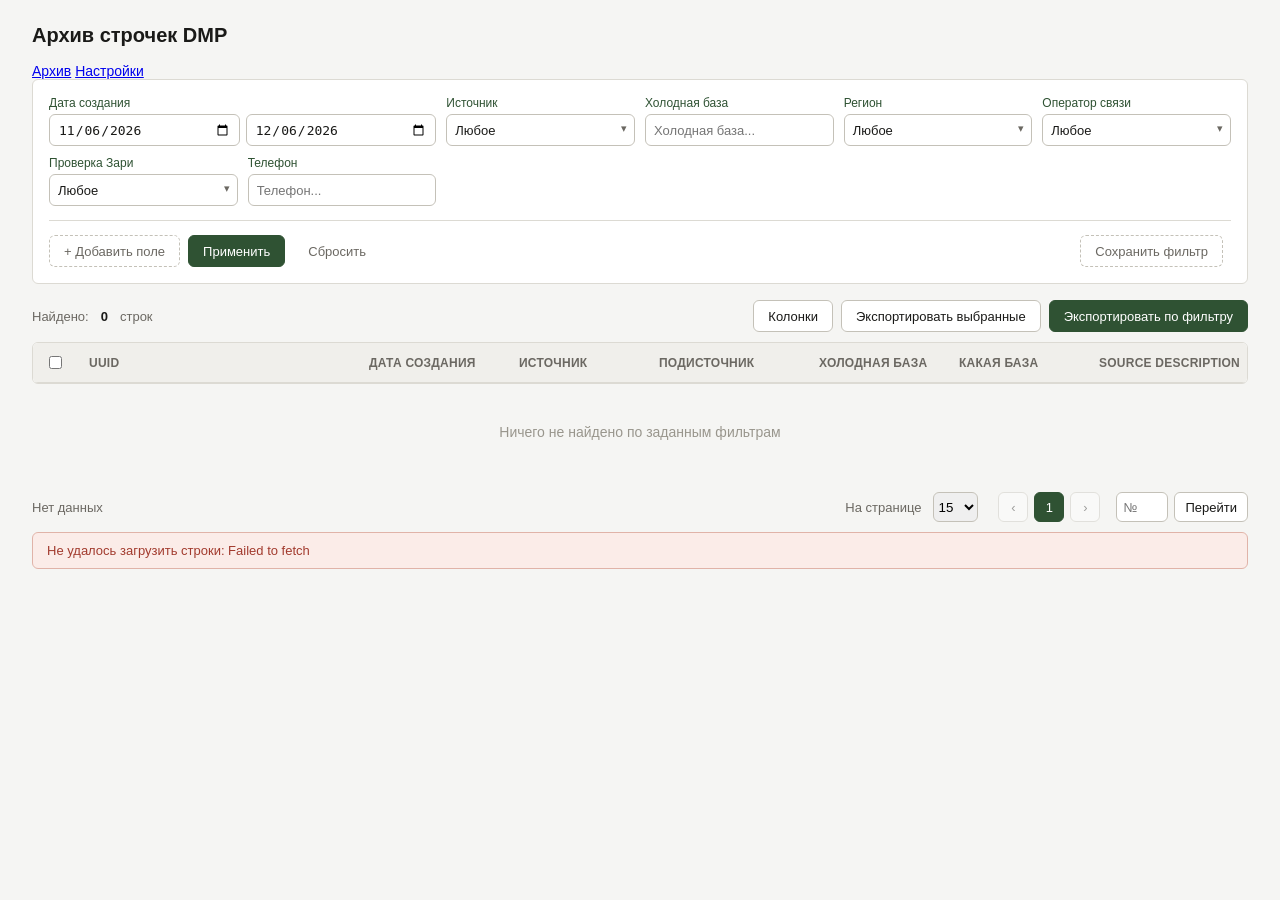
==== frontend/list/index.html @ 916006fa "save" ====
<!DOCTYPE html>
<html lang="ru">
<head>
<meta charset="UTF-8">
<title>Архив строчек DMP</title>
<link rel="stylesheet" href="assets/css/style.css?v=4">
</head>
<body>
<div class="wrap">

  <div class="page-head">
    <h1>Архив строчек DMP</h1>
    <nav class="app-nav" aria-label="Разделы">
      <a class="app-nav-item active" href="/list/">Архив</a>
      <a class="app-nav-item" href="/settings/">Настройки</a>
    </nav>
  </div>

  <div class="panel">
    <div class="filters-grid" id="filters-grid"></div>
    <div class="filters-bottom">
      <div style="display:flex; gap:8px; align-items:center;">
        <div class="add-field-wrap">
          <button class="btn btn-dashed" onclick="toggleFieldPicker(event)">+ Добавить поле</button>
          <div class="field-picker" id="field-picker">
            <div class="field-picker-search"><input type="text" placeholder="Поиск поля..." oninput="renderFieldPicker(this.value)"></div>
            <div id="field-picker-list"></div>
          </div>
        </div>
        <button class="btn btn-primary" onclick="applyFilters()">Применить</button>
        <button class="btn btn-ghost" onclick="resetFilters()">Сбросить</button>
      </div>
      <div style="display:flex; align-items:center; gap:8px;">
        <button class="btn btn-ghost" style="border:1px dashed var(--border-strong); color:var(--text-2);" onclick="saveCurrentFilter()">Сохранить фильтр</button>
        <div id="saved-filters-chips" style="display:flex; gap:6px; flex-wrap:wrap;"></div>
      </div>
    </div>
  </div>

  <div class="toolbar">
    <div class="toolbar-left">
      Найдено: <b id="total-count">—</b> строк
      <span id="selected-info" style="display:none">· выбрано <b id="selected-count">0</b></span>
    </div>
    <div style="display:flex; gap:8px;">
      <div class="col-picker-wrap">
        <button class="btn" onclick="toggleColPicker(event)">Колонки</button>
        <div class="col-picker" id="col-picker">
          <div class="col-picker-head">Отображение колонок</div>
          <div class="col-picker-list" id="col-picker-list"></div>
          <div class="col-picker-foot">
            <button class="btn btn-ghost" style="height:26px; padding:0 8px; font-size:12px;" onclick="resetColumns()">Сбросить</button>
            <button class="btn btn-primary" style="height:26px; padding:0 10px; font-size:12px;" onclick="document.getElementById('col-picker').classList.remove('show')">Готово</button>
          </div>
        </div>
      </div>
      <button class="btn" onclick="exportData('selected')">Экспортировать выбранные</button>
      <button class="btn btn-primary" onclick="exportData('all')">Экспортировать по фильтру</button>
    </div>
  </div>

  <div class="table-scroll">
  <table>
    <colgroup id="table-cols"></colgroup>
    <thead>
      <tr id="table-head-row">
        <th class="chk"><input type="checkbox" id="chk-all" onchange="toggleAll(this)"></th>
      </tr>
    </thead>
    <tbody id="table-body"></tbody>
  </table>
  </div>

  <div id="empty-state" class="empty" style="display:none">Ничего не найдено по заданным фильтрам</div>

  <div class="pager">
    <div class="pager-left" id="pager-info">—</div>
    <div class="pager-right">
      <label style="font-size:13px; color:var(--text-2); margin-right:6px;">На странице</label>
      <select id="page-size-sel" onchange="changePageSize(this.value)" style="height:30px; border:1px solid var(--border-strong); border-radius:var(--radius); margin-right:14px;">
        <option value="15">15</option><option value="30">30</option><option value="50">50</option><option value="100">100</option>
      </select>
      <div id="pager-buttons" style="display:inline-flex; gap:6px;"></div>
      <input id="goto-page" type="number" min="1" style="width:52px; height:30px; margin-left:10px; border:1px solid var(--border-strong); border-radius:var(--radius); padding:0 6px; font-size:13px;" placeholder="№">
      <button class="btn" style="height:30px; padding:0 10px;" onclick="gotoPage()">Перейти</button>
    </div>
  </div>

  <div class="export-toast" id="export-toast"></div>

  <div class="overlay" id="card-overlay" onclick="if(event.target===this) closeCard()">
    <div class="card">
      <div class="card-head">
        <div><p class="card-title" id="card-phone">—</p><p class="card-sub" id="card-sub">—</p></div>
        <button class="card-close" onclick="closeCard()">&times;</button>
      </div>
      <div class="card-body">
        <div class="card-section">
          <div style="display:flex; align-items:center; justify-content:space-between;">
            <h3>Основные данные</h3>
            <div class="col-picker-wrap">
              <button class="btn btn-sm" onclick="toggleCardFieldPicker(event)" title="Настроить поля">⚙️ Поля</button>
              <div class="col-picker" id="card-field-picker" style="right:0;">
                <div class="col-picker-head">Отображение полей карточки</div>
                <div class="col-picker-list" id="card-field-picker-list"></div>
                <div class="col-picker-foot">
                  <button class="btn" style="height:26px; padding:0 8px; font-size:12px;" onclick="resetCardFields()">Сбросить</button>
                  <button class="btn btn-primary" style="height:26px; padding:0 10px; font-size:12px;" onclick="document.getElementById('card-field-picker').classList.remove('show'); openCard(currentCardId)">Готово</button>
                </div>
              </div>
            </div>
          </div>
          <div class="kv-grid" id="card-main"></div>
        </div>
        <div class="card-section"><h3>Анкета (call_form)</h3><div class="kv-grid" id="card-anketa"></div></div>
        <div class="card-section"><h3>Таймлайн</h3><div class="timeline" id="card-timeline"></div></div>
        <div class="card-section" id="card-recording-section" style="display:none;"><h3>Запись звонка</h3><span class="raw-link" id="card-recording-link"></span></div>
        <div class="card-section" id="card-history-section" style="display:none;"><h3>Другие строки с этим номером</h3><div id="card-history"></div></div>
        <div class="card-section">
          <details>
            <summary style="cursor:pointer; font-size:12px; text-transform:uppercase; letter-spacing:.03em; color:var(--text-2); font-weight:600; margin:0 0 10px;">Прочие поля (legacy_fields)</summary>
            <div class="kv-grid" id="card-legacy" style="margin-top:10px;"></div>
          </details>
        </div>
        <div class="card-section"><h3>Сырьё</h3><span class="raw-link" onclick="alert('В реальном сервисе — GET по syrye_key из S3')">Открыть исходный JSON из S3 →</span></div>
      </div>
    </div>
  </div>

</div>

<script src="assets/js/script.js?v=12"></script>
</body>
</html>
---- frontend/list/assets/css/style.css ----
:root {
    --bg: #f5f5f3; --surface: #ffffff; --border: #dcdad3; --border-strong: #c4c1b8;
    --text: #1a1a18; --text-2: #6b6862; --text-muted: #99968d;
    --accent: #2f5233; --accent-bg: #eaf1e8; --danger: #a23b2e; --radius: 6px;
    font-family: -apple-system, "Segoe UI", Roboto, sans-serif;
  }
  * { box-sizing: border-box; }
  body { margin: 0; background: var(--bg); color: var(--text); font-size: 14px; }
  .wrap { max-width: none; margin: 0; padding: 24px 32px; }
  h1 { font-size: 20px; font-weight: 600; margin: 0 0 16px; }
  .panel { background: var(--surface); border: 1px solid var(--border); border-radius: var(--radius); padding: 16px; margin-bottom: 16px; }
  .filters-grid { display: grid; grid-template-columns: repeat(auto-fill, minmax(180px, 1fr)); gap: 10px; align-items: end; }
  .field { display: flex; flex-direction: column; gap: 4px; position: relative; min-width: 0; }
  .field.span-2 { grid-column: span 2; }
  .field-dates { display: flex; gap: 6px; min-width: 0; }
  .field-dates input[type="date"] { flex: 1 1 0; min-width: 0; width: auto; }
  @media (max-width: 520px) {
    .field.span-2 { grid-column: auto; }
    .field-dates { flex-direction: column; }
  }
  .field label { font-size: 12px; color: var(--text-2); font-weight: 500; display: flex; justify-content: space-between; align-items: center; }
  .field .remove-x { cursor: pointer; color: var(--text-muted); font-size: 14px; padding: 0 2px; }
  .field .remove-x:hover { color: var(--danger); }
  .field input, .field select { height: 32px; border: 1px solid var(--border-strong); border-radius: var(--radius); padding: 0 8px; font-size: 13px; background: var(--surface); color: var(--text); width: 100%; }
  .field input:focus, .field select:focus { outline: 2px solid var(--accent); outline-offset: -1px; }
  .ms { position: relative; }
  .ms-trigger { width: 100%; height: 32px; border: 1px solid var(--border-strong); border-radius: var(--radius); padding: 0 28px 0 8px; font-size: 13px; background: var(--surface); color: var(--text); text-align: left; cursor: pointer; overflow: hidden; text-overflow: ellipsis; white-space: nowrap; }
  .ms-trigger:hover { background: #fafaf8; }
  .ms.open .ms-trigger { outline: 2px solid var(--accent); outline-offset: -1px; }
  .ms-caret { position: absolute; right: 8px; top: 8px; color: var(--text-2); pointer-events: none; font-size: 11px; }
  .ms-drop { display: none; position: absolute; top: 34px; left: 0; right: 0; z-index: 30; background: var(--surface); border: 1px solid var(--border-strong); border-radius: var(--radius); box-shadow: 0 6px 18px rgba(0,0,0,.12); max-height: 280px; overflow: hidden; }
  .ms.open .ms-drop { display: flex; flex-direction: column; }
  .ms-search { width: 100%; height: 30px; border: 0; border-bottom: 1px solid var(--border); padding: 0 8px; font-size: 13px; border-radius: 0; }
  .ms-search:focus { outline: none; }
  .ms-opts { overflow-y: auto; max-height: 200px; padding: 4px 0; }
  .ms-opt { display: flex; align-items: center; gap: 8px; padding: 6px 10px; font-size: 13px; cursor: pointer; }
  .ms-opt:hover { background: var(--accent-bg); }
  .ms-opt.hidden { display: none; }
  .ms-opt input { width: auto; height: auto; margin: 0; }
  .ms-empty { padding: 10px; font-size: 12px; color: var(--text-muted); }
  .ms-foot { padding: 6px 8px; border-top: 1px solid var(--border); }
  .ms-foot button { height: 24px; padding: 0 8px; font-size: 12px; }
  .field.pinned label { color: var(--accent); }
  .filters-bottom { display: flex; justify-content: space-between; align-items: center; margin-top: 14px; padding-top: 14px; border-top: 1px solid var(--border); flex-wrap: wrap; gap: 10px; }
  .add-field-wrap { position: relative; }
  .btn { height: 32px; padding: 0 14px; border-radius: var(--radius); border: 1px solid var(--border-strong); background: var(--surface); font-size: 13px; font-weight: 500; cursor: pointer; color: var(--text); }
  .btn:hover { background: #f0efeb; }
  .btn-primary { background: var(--accent); border-color: var(--accent); color: #fff; }
  .btn-primary:hover { background: #274529; }
  .btn-ghost { border-color: transparent; color: var(--text-2); }
  .btn-dashed { border: 1px dashed var(--border-strong); color: var(--text-2); background: none; }
  .btn-sm { height: 26px; padding: 0 10px; font-size: 12px; }
  .field-picker { display: none; position: absolute; top: 36px; left: 0; z-index: 20; background: var(--surface); border: 1px solid var(--border-strong); border-radius: var(--radius); box-shadow: 0 6px 18px rgba(0,0,0,.12); width: 280px; max-height: 320px; overflow-y: auto; }
  .field-picker.show { display: block; }
  .field-picker-search { padding: 8px; border-bottom: 1px solid var(--border); }
  .field-picker-search input { width: 100%; height: 30px; border: 1px solid var(--border-strong); border-radius: var(--radius); padding: 0 8px; font-size: 13px; }
  .field-picker-group { padding: 6px 10px 2px; font-size: 11px; text-transform: uppercase; color: var(--text-muted); font-weight: 600; letter-spacing: .03em; }
  .field-picker-item { padding: 7px 12px; font-size: 13px; cursor: pointer; }
  .field-picker-item:hover { background: var(--accent-bg); }
  .field-picker-item.disabled { color: var(--text-muted); cursor: default; background: none; }
  .toolbar { display: flex; justify-content: space-between; align-items: center; margin-bottom: 10px; }
  .toolbar-left { display: flex; align-items: center; gap: 12px; font-size: 13px; color: var(--text-2); }
  .toolbar-left b { color: var(--text); }
  .table-scroll { width: 100%; overflow-x: auto; border: 1px solid var(--border); border-radius: var(--radius); background: var(--surface); }
  table { border-collapse: collapse; background: var(--surface); table-layout: fixed; width: max-content; min-width: 100%; }
  thead th { text-align: left; font-size: 12px; font-weight: 600; color: var(--text-2); text-transform: uppercase; letter-spacing: .02em; padding: 10px 12px; background: #f0efeb; border-bottom: 1px solid var(--border); white-space: nowrap; position: relative; overflow: hidden; }
  thead th.th-drag { cursor: grab; user-select: none; }
  thead th.th-drag:active { cursor: grabbing; }
  .th-label { display: block; overflow: hidden; text-overflow: ellipsis; }
  .th-resize { position: absolute; top: 0; right: 0; width: 8px; height: 100%; cursor: col-resize; z-index: 2; }
  .th-resize:hover, body.col-resizing .th-resize { background: rgba(47, 82, 51, 0.22); }
  body.col-resizing, body.col-resizing * { cursor: col-resize !important; user-select: none !important; }
  body.col-moving, body.col-moving * { cursor: grabbing !important; user-select: none !important; }
  #table-head-row th.col-origin, #table-body td.col-origin { opacity: 0.2; }
  .col-ghost {
    position: fixed; z-index: 80; pointer-events: none; overflow: hidden;
    background: var(--surface); box-shadow: 0 10px 28px rgba(0,0,0,.22);
    border: 1px solid var(--border-strong); border-radius: 2px;
  }
  .col-ghost table { table-layout: fixed; width: 100%; border-collapse: collapse; background: var(--surface); }
  .col-ghost thead th { overflow: hidden; }
  .col-ghost .th-resize { display: none; }
  tbody td { padding: 9px 12px; border-bottom: 1px solid var(--border); font-size: 13px; white-space: nowrap; overflow: hidden; text-overflow: ellipsis; }
  tbody tr:last-child td { border-bottom: none; }
  tbody tr:hover { background: #fafaf8; }
  tbody tr.clickable { cursor: pointer; }
  .chk { width: 32px; }
  .uuid-link { color: #2f6fa8; text-decoration: none; font-family: "SF Mono", Consolas, monospace; font-size: 12px; }
  .uuid-link:hover { text-decoration: underline; color: #1a4d7a; }
  .badge { display: inline-block; padding: 2px 8px; border-radius: 20px; font-size: 12px; font-weight: 500; }
  .badge-clean { background: #e6f1e6; color: #2f5233; }
  .badge-dup { background: #fbeee6; color: #a23b2e; }
  .badge-err { background: #f0efeb; color: var(--text-2); }
  .stage { display: inline-flex; align-items: center; gap: 6px; font-size: 13px; }
  .dot { width: 6px; height: 6px; border-radius: 50%; background: #99968d; }
  .dot-1 { background: #8a8680; }
  .dot-2 { background: #b58a2b; }
  .dot-3 { background: #2f6fa8; }
  .dot-4 { background: #2f5233; }
  .dot-5 { background: #6b3fa0; }
  .dot-6 { background: #a23b2e; }
  .dot-7 { background: #6b6862; }
  .empty { text-align: center; padding: 40px; color: var(--text-muted); }
  .pager { display: flex; align-items: center; justify-content: space-between; margin-top: 12px; }
  .pager-left { font-size: 13px; color: var(--text-2); }
  .pager-right { display: flex; align-items: center; gap: 6px; }
  .page-btn { min-width: 30px; height: 30px; border: 1px solid var(--border-strong); border-radius: var(--radius); background: var(--surface); font-size: 13px; cursor: pointer; color: var(--text); }
  .page-btn:hover:not(:disabled) { background: #f0efeb; }
  .page-btn:disabled { opacity: .4; cursor: default; }
  .page-btn.active { background: var(--accent); color: #fff; border-color: var(--accent); }
  .export-toast { margin-top: 10px; padding: 10px 14px; background: var(--accent-bg); border: 1px solid #c3d9c3; border-radius: var(--radius); font-size: 13px; color: var(--accent); display: none; }
  .export-toast.show { display: block; }
  .filter-chip { display:inline-flex; align-items:center; gap:6px; padding: 4px 6px 4px 12px; background: var(--accent-bg); border: 1px solid #c3d9c3; border-radius: 20px; font-size: 12px; color: var(--accent); cursor: pointer; }
  .filter-chip:hover { background: #dcecdc; }
  .filter-chip .chip-x { width:16px; height:16px; border-radius:50%; display:flex; align-items:center; justify-content:center; color: var(--accent); font-size: 13px; line-height:1; }
  .filter-chip .chip-x:hover { background: #c3d9c3; }
  .overlay { display: none; position: fixed; inset: 0; z-index: 40; margin: 0; padding: 40px 16px; background: rgba(20,20,18,0.45); overflow-y: auto; align-items: flex-start; justify-content: center; }
  .overlay.show { display: flex; }
  .card { width: 720px; max-width: 92%; background: var(--surface); border-radius: 10px; border: 1px solid var(--border); overflow: hidden; }
  .card-head { display:flex; justify-content:space-between; align-items:flex-start; padding: 18px 22px; border-bottom: 1px solid var(--border); background: #f8f7f4; }
  .card-title { font-size: 17px; font-weight: 600; margin: 0 0 4px; }
  .card-sub { font-size: 13px; color: var(--text-2); }
  .card-close { border: none; background: none; font-size: 20px; cursor: pointer; color: var(--text-2); line-height: 1; padding: 4px 8px; }
  .card-close:hover { color: var(--text); }
  .card-body { padding: 18px 22px; max-height: 70vh; overflow-y: auto; }
  .card-section { margin-bottom: 16px; }
  .card-section:last-child { margin-bottom: 0; }
  .card-section h3 { font-size: 12px; text-transform: uppercase; letter-spacing: .03em; color: var(--text-2); margin: 0 0 10px; font-weight: 600; }
  .kv-grid { display: grid; grid-template-columns: 1fr 1fr; gap: 8px 20px; }
  .kv { display: flex; justify-content: space-between; gap: 10px; font-size: 13px; padding: 5px 0; border-bottom: 1px dashed var(--border); }
  .kv .k { color: var(--text-2); }
  .kv .v { font-weight: 500; text-align: right; }
  .timeline { position: relative; padding-left: 18px; }
  .timeline::before { content:''; position:absolute; left:4px; top:4px; bottom:4px; width:1px; background: var(--border-strong); }
  .tl-item { position: relative; padding-bottom: 16px; font-size: 13px; }
  .tl-item:last-child { padding-bottom: 0; }
  .tl-item::before { content:''; position:absolute; left:-18px; top:3px; width:9px; height:9px; border-radius:50%; background: var(--accent); border: 2px solid var(--surface); }
  .tl-item.tl-dispatch::before { background: #2f6fa8; }
  .tl-time { color: var(--text-muted); font-size: 12px; margin-top: 2px; }
  .tl-label { font-weight: 500; }
  .tl-detail { color: var(--text-2); font-size: 12.5px; margin-top: 2px; }
  .tl-badge { display: inline-block; font-size: 11px; font-weight: 600; padding: 1px 7px; border-radius: 10px; margin-left: 6px; vertical-align: middle; }
  .tl-badge.ok { background: #e6f1e6; color: #2f5233; }
  .tl-badge.fail { background: #fbeee6; color: #a23b2e; }
  .raw-link { display:inline-block; margin-top:8px; font-size: 13px; color: var(--accent); cursor: pointer; text-decoration: underline; }
  .dispatch-row { display:flex; justify-content:space-between; align-items:center; gap:12px; padding: 8px 0; border-bottom: 1px dashed var(--border); font-size: 13px; }
  .dispatch-row:last-child { border-bottom: none; }

  .col-picker-wrap { position: relative; }
  .col-picker { display: none; position: fixed; z-index: 999; background: var(--surface); border: 1px solid var(--border-strong); border-radius: var(--radius); box-shadow: 0 6px 18px rgba(0,0,0,.12); width: 260px; }
  .col-picker.show { display: block; }
  .col-picker-head { padding: 10px 12px; border-bottom: 1px solid var(--border); font-size: 12px; font-weight: 600; color: var(--text-2); text-transform: uppercase; letter-spacing: .03em; }
  .col-picker-list { max-height: 320px; overflow-y: auto; padding: 4px 0; }
  .col-picker-item { display: flex; align-items: center; gap: 8px; padding: 6px 12px; font-size: 13px; cursor: grab; }
  .col-picker-item:hover { background: var(--accent-bg); }
  .col-picker-item.dragging { opacity: .4; }
  .col-picker-item .drag-handle { color: var(--text-muted); cursor: grab; }
  .col-picker-item label { flex: 1; cursor: pointer; }
  .col-picker-foot { padding: 8px 12px; border-top: 1px solid var(--border); display: flex; justify-content: space-between; }
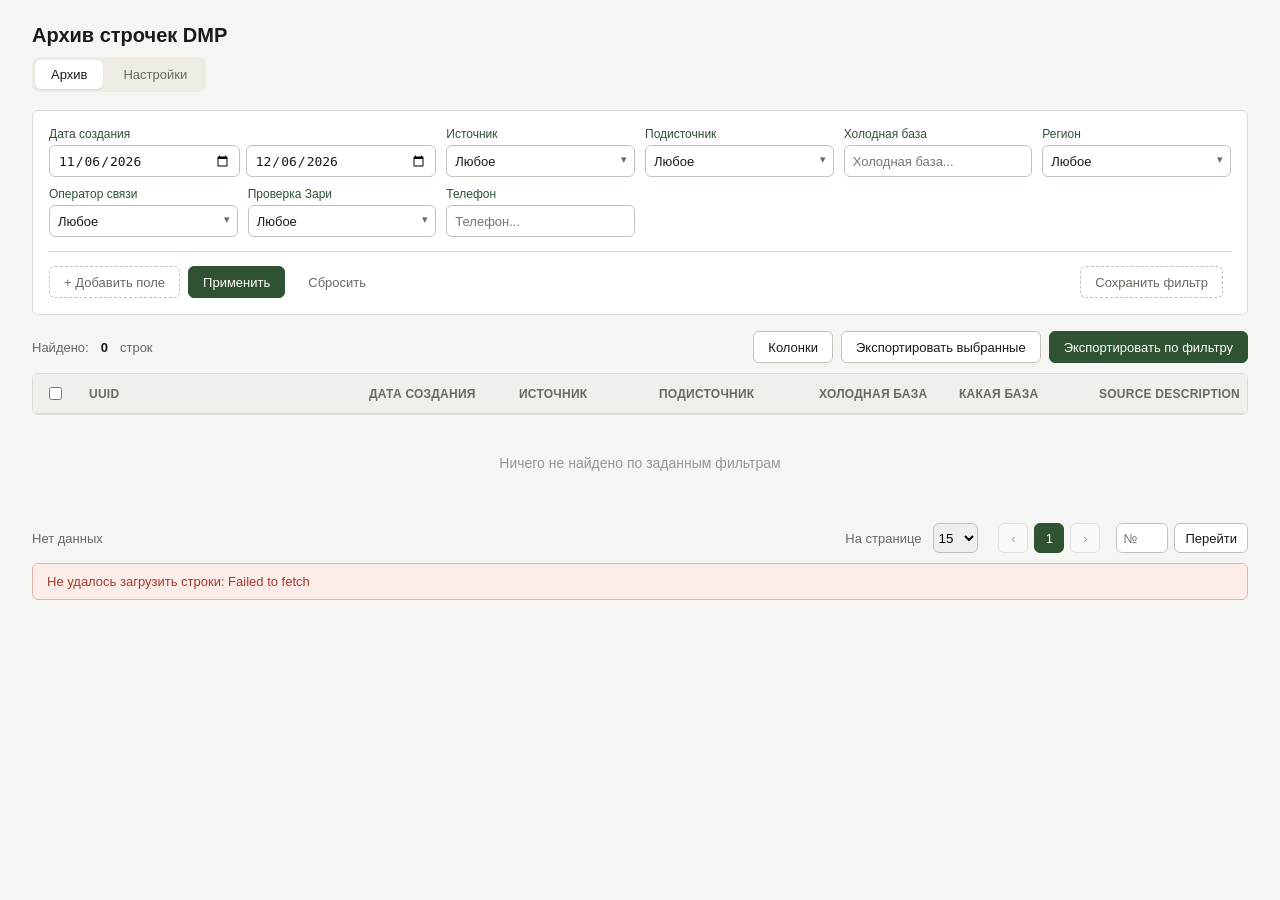
==== commit 21eba3ab: "upd worker and api services" ====
--- a/frontend/list/index.html
+++ b/frontend/list/index.html
@@ -3,7 +3,7 @@
 <head>
 <meta charset="UTF-8">
 <title>Архив строчек DMP</title>
-<link rel="stylesheet" href="assets/css/style.css?v=4">
+<link rel="stylesheet" href="assets/css/style.css?v=13">
 </head>
 <body>
 <div class="wrap">
@@ -105,16 +105,16 @@
                 <div class="col-picker-list" id="card-field-picker-list"></div>
                 <div class="col-picker-foot">
                   <button class="btn" style="height:26px; padding:0 8px; font-size:12px;" onclick="resetCardFields()">Сбросить</button>
-                  <button class="btn btn-primary" style="height:26px; padding:0 10px; font-size:12px;" onclick="document.getElementById('card-field-picker').classList.remove('show'); openCard(currentCardId)">Готово</button>
+                  <button class="btn btn-primary" style="height:26px; padding:0 10px; font-size:12px;" onclick="document.getElementById('card-field-picker').classList.remove('show')">Готово</button>
                 </div>
               </div>
             </div>
           </div>
           <div class="kv-grid" id="card-main"></div>
         </div>
-        <div class="card-section"><h3>Анкета (call_form)</h3><div class="kv-grid" id="card-anketa"></div></div>
+        <div class="card-section"><h3>Анкета</h3><div class="kv-grid" id="card-anketa"></div></div>
         <div class="card-section"><h3>Таймлайн</h3><div class="timeline" id="card-timeline"></div></div>
-        <div class="card-section" id="card-recording-section" style="display:none;"><h3>Запись звонка</h3><span class="raw-link" id="card-recording-link"></span></div>
+        <div class="card-section" id="card-recording-section" style="display:none;"><h3>Запись звонка</h3><div id="card-recording-player"></div></div>
         <div class="card-section" id="card-history-section" style="display:none;"><h3>Другие строки с этим номером</h3><div id="card-history"></div></div>
         <div class="card-section">
           <details>
@@ -122,13 +122,13 @@
             <div class="kv-grid" id="card-legacy" style="margin-top:10px;"></div>
           </details>
         </div>
-        <div class="card-section"><h3>Сырьё</h3><span class="raw-link" onclick="alert('В реальном сервисе — GET по syrye_key из S3')">Открыть исходный JSON из S3 →</span></div>
+        <div class="card-section" id="card-raw-section"><h3>Сырьё</h3><div style="color:var(--text-muted); font-size:13px;">s3_key пустой — у исторических строк сырьё может быть в legacy_fields.</div></div>
       </div>
     </div>
   </div>
 
 </div>
 
-<script src="assets/js/script.js?v=12"></script>
+<script src="assets/js/script.js?v=25"></script>
 </body>
 </html>
--- a/frontend/list/assets/css/style.css
+++ b/frontend/list/assets/css/style.css
@@ -7,7 +7,12 @@
   * { box-sizing: border-box; }
   body { margin: 0; background: var(--bg); color: var(--text); font-size: 14px; }
   .wrap { max-width: none; margin: 0; padding: 24px 32px; }
-  h1 { font-size: 20px; font-weight: 600; margin: 0 0 16px; }
+  h1 { font-size: 20px; font-weight: 600; margin: 0 0 10px; }
+  .page-head { margin-bottom: 18px; }
+  .app-nav { display: flex; gap: 4px; background: #eeece5; border-radius: 8px; padding: 3px; width: fit-content; }
+  .app-nav-item { display: inline-block; text-decoration: none; padding: 7px 16px; font-size: 13px; font-weight: 500; color: var(--text-2); border-radius: 6px; }
+  .app-nav-item:hover { color: var(--text); }
+  .app-nav-item.active { background: var(--surface); color: var(--text); box-shadow: 0 1px 2px rgba(0,0,0,.08); }
   .panel { background: var(--surface); border: 1px solid var(--border); border-radius: var(--radius); padding: 16px; margin-bottom: 16px; }
   .filters-grid { display: grid; grid-template-columns: repeat(auto-fill, minmax(180px, 1fr)); gap: 10px; align-items: end; }
   .field { display: flex; flex-direction: column; gap: 4px; position: relative; min-width: 0; }
@@ -33,10 +38,21 @@
   .ms-search { width: 100%; height: 30px; border: 0; border-bottom: 1px solid var(--border); padding: 0 8px; font-size: 13px; border-radius: 0; }
   .ms-search:focus { outline: none; }
   .ms-opts { overflow-y: auto; max-height: 200px; padding: 4px 0; }
-  .ms-opt { display: flex; align-items: center; gap: 8px; padding: 6px 10px; font-size: 13px; cursor: pointer; }
+  .ms-opt { display: flex; align-items: center; justify-content: space-between; gap: 8px; padding: 6px 10px; font-size: 13px; cursor: pointer; color: var(--text); }
+  .ms-opt span { flex: 1; min-width: 0; overflow: hidden; text-overflow: ellipsis; }
   .ms-opt:hover { background: var(--accent-bg); }
+  .ms-opt:has(input:checked) { background: var(--accent-bg); color: var(--accent); font-weight: 600; }
   .ms-opt.hidden { display: none; }
-  .ms-opt input { width: auto; height: auto; margin: 0; }
+  .ms-opt input {
+    appearance: none; -webkit-appearance: none;
+    width: 16px; height: 16px; margin: 0; flex-shrink: 0;
+    border: 1.5px solid var(--border-strong); border-radius: 4px;
+    background: var(--surface); cursor: pointer;
+  }
+  .ms-opt input:checked {
+    background: var(--accent) url("data:image/svg+xml,%3Csvg xmlns='http://www.w3.org/2000/svg' viewBox='0 0 16 16'%3E%3Cpath fill='none' stroke='%23fff' stroke-width='2.2' stroke-linecap='round' stroke-linejoin='round' d='M3.5 8.4l3 3.1 6-6.2'/%3E%3C/svg%3E") center / 12px 12px no-repeat;
+    border-color: var(--accent);
+  }
   .ms-empty { padding: 10px; font-size: 12px; color: var(--text-muted); }
   .ms-foot { padding: 6px 8px; border-top: 1px solid var(--border); }
   .ms-foot button { height: 24px; padding: 0 8px; font-size: 12px; }
@@ -130,6 +146,11 @@
   .kv { display: flex; justify-content: space-between; gap: 10px; font-size: 13px; padding: 5px 0; border-bottom: 1px dashed var(--border); }
   .kv .k { color: var(--text-2); }
   .kv .v { font-weight: 500; text-align: right; }
+  .kv-drag { cursor: grab; }
+  .kv-drag:active { cursor: grabbing; }
+  .kv-drag .drag-handle { color: var(--text-muted); margin-right: 6px; font-size: 12px; }
+  .kv-drag.dragging { opacity: .4; }
+  .kv-drag.drop-target { box-shadow: inset 0 2px 0 var(--accent); }
   .timeline { position: relative; padding-left: 18px; }
   .timeline::before { content:''; position:absolute; left:4px; top:4px; bottom:4px; width:1px; background: var(--border-strong); }
   .tl-item { position: relative; padding-bottom: 16px; font-size: 13px; }
@@ -138,11 +159,21 @@
   .tl-item.tl-dispatch::before { background: #2f6fa8; }
   .tl-time { color: var(--text-muted); font-size: 12px; margin-top: 2px; }
   .tl-label { font-weight: 500; }
-  .tl-detail { color: var(--text-2); font-size: 12.5px; margin-top: 2px; }
+  .tl-detail { color: var(--text-2); font-size: 12.5px; margin-top: 2px; display: flex; align-items: center; gap: 6px; flex-wrap: wrap; }
+  .tl-chevron { border: none; background: none; color: var(--text-2); cursor: pointer; padding: 0 2px; font-size: 12px; line-height: 1; }
+  .tl-chevron:hover { color: var(--text); }
+  .tl-resend { margin-left: auto; border: 1px solid var(--border-strong); background: var(--surface); border-radius: 4px; width: 26px; height: 26px; display: inline-flex; align-items: center; justify-content: center; cursor: pointer; color: var(--text-2); flex-shrink: 0; padding: 0; }
+  .tl-resend svg { pointer-events: none; }
+  .tl-resend:hover { background: #f0efeb; color: var(--text); }
+  .tl-resend:disabled { opacity: .5; cursor: default; }
+  .tl-body { margin: 8px 0 0; padding: 8px 10px; background: #f7f6f2; border: 1px solid var(--border); border-radius: 6px; font-size: 12px; white-space: pre-wrap; word-break: break-word; max-height: 220px; overflow: auto; }
   .tl-badge { display: inline-block; font-size: 11px; font-weight: 600; padding: 1px 7px; border-radius: 10px; margin-left: 6px; vertical-align: middle; }
   .tl-badge.ok { background: #e6f1e6; color: #2f5233; }
   .tl-badge.fail { background: #fbeee6; color: #a23b2e; }
   .raw-link { display:inline-block; margin-top:8px; font-size: 13px; color: var(--accent); cursor: pointer; text-decoration: underline; }
+  .call-player { display: flex; flex-direction: column; gap: 8px; }
+  .call-player-audio { width: 100%; height: 40px; accent-color: var(--accent); }
+  .call-player-error { margin: 0; font-size: 12px; color: var(--danger); }
   .dispatch-row { display:flex; justify-content:space-between; align-items:center; gap:12px; padding: 8px 0; border-bottom: 1px dashed var(--border); font-size: 13px; }
   .dispatch-row:last-child { border-bottom: none; }
 
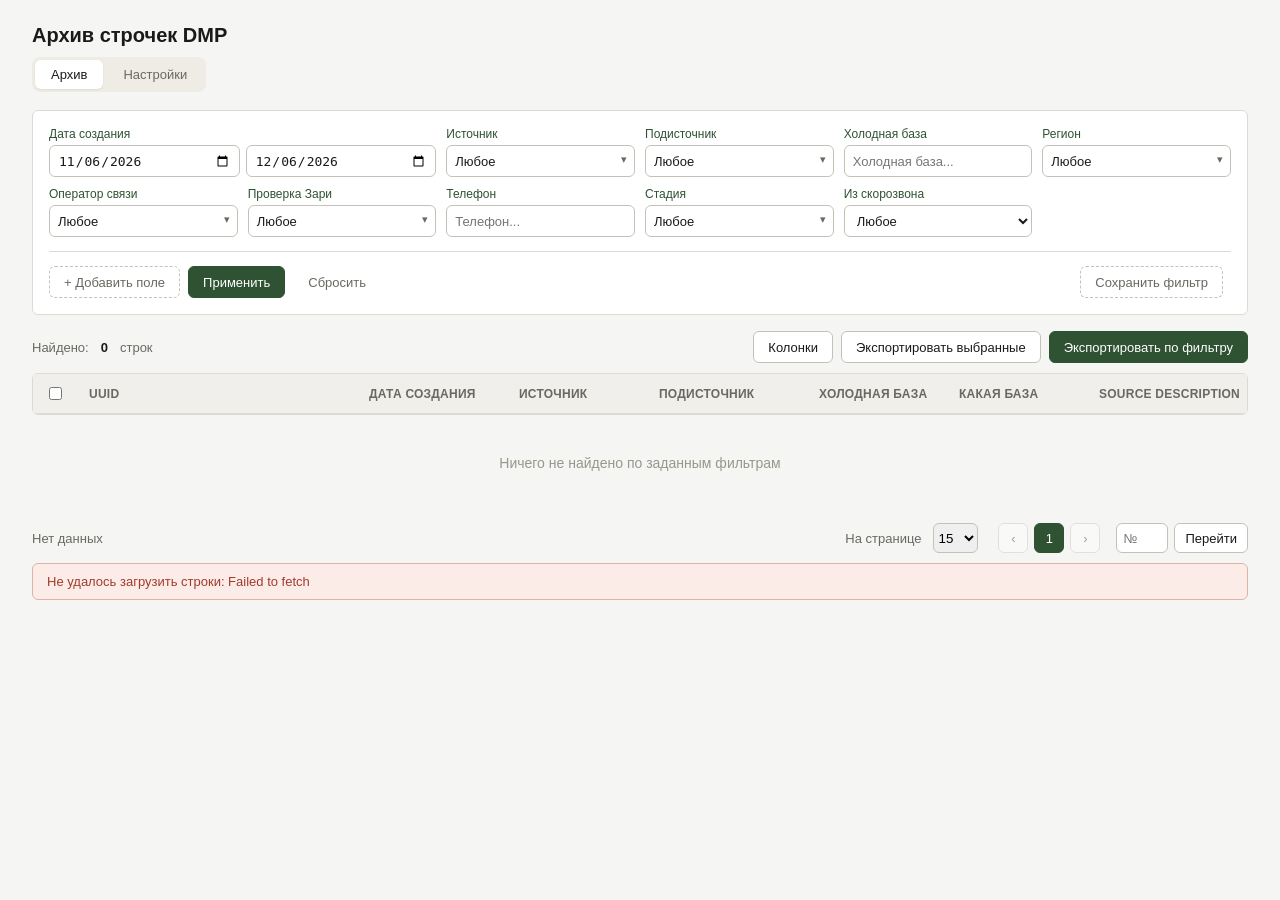
==== commit 36eac865: "update skorozvon service" ====
--- a/frontend/list/index.html
+++ b/frontend/list/index.html
@@ -129,6 +129,6 @@
 
 </div>
 
-<script src="assets/js/script.js?v=25"></script>
+<script src="assets/js/script.js?v=30"></script>
 </body>
 </html>
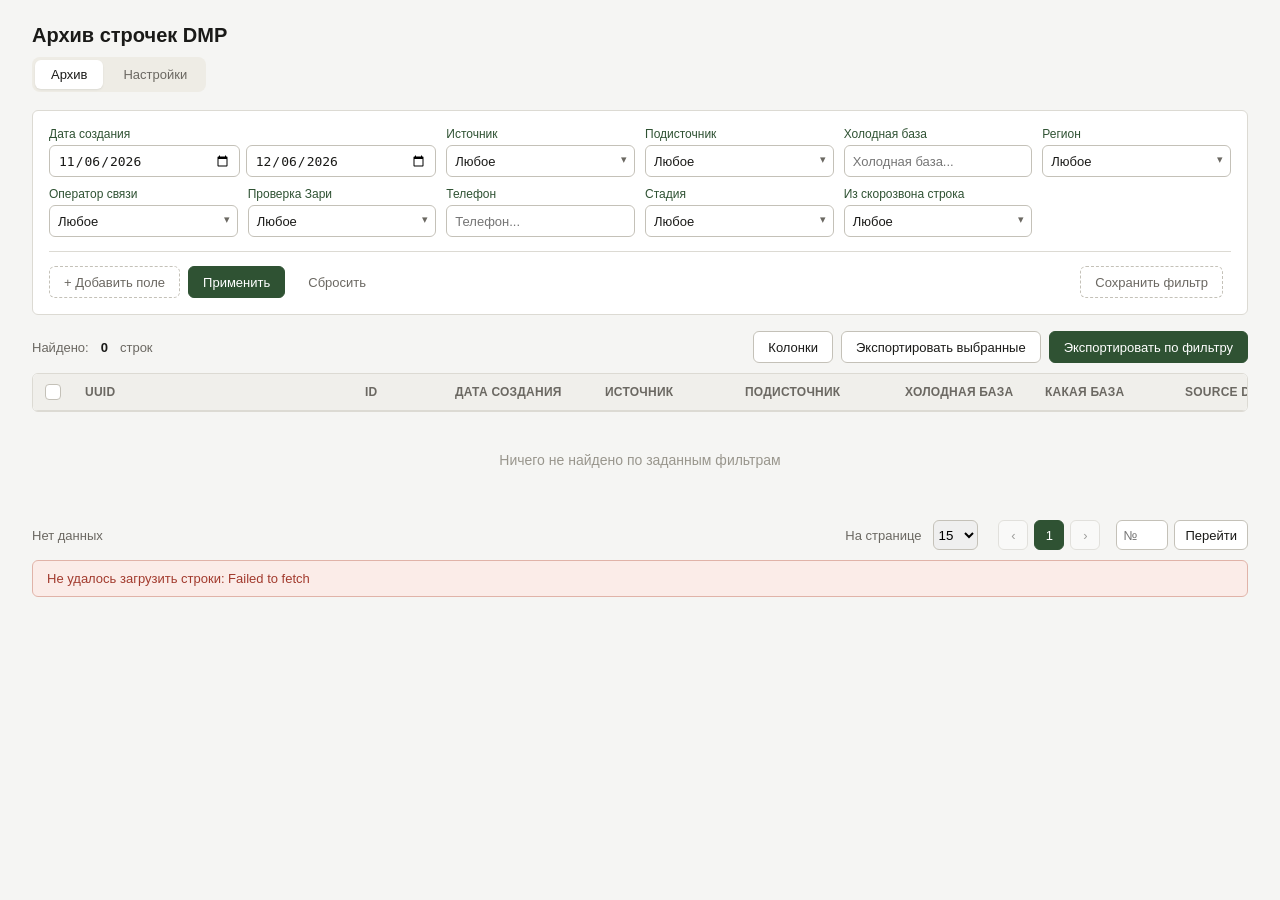
==== commit a970624b: "update worker and api logic" ====
--- a/frontend/list/index.html
+++ b/frontend/list/index.html
@@ -3,7 +3,7 @@
 <head>
 <meta charset="UTF-8">
 <title>Архив строчек DMP</title>
-<link rel="stylesheet" href="assets/css/style.css?v=13">
+<link rel="stylesheet" href="assets/css/style.css?v=14">
 </head>
 <body>
 <div class="wrap">
@@ -129,6 +129,6 @@
 
 </div>
 
-<script src="assets/js/script.js?v=30"></script>
+<script src="assets/js/script.js?v=36"></script>
 </body>
 </html>
--- a/frontend/list/assets/css/style.css
+++ b/frontend/list/assets/css/style.css
@@ -100,7 +100,22 @@
   tbody tr:last-child td { border-bottom: none; }
   tbody tr:hover { background: #fafaf8; }
   tbody tr.clickable { cursor: pointer; }
-  .chk { width: 32px; }
+  .chk { width: 32px; text-align: center; }
+  .chk input[type="checkbox"] {
+    appearance: none; -webkit-appearance: none;
+    width: 16px; height: 16px; margin: 0; vertical-align: middle;
+    border: 1.5px solid var(--border-strong); border-radius: 4px;
+    background: var(--surface); cursor: pointer;
+  }
+  .chk input[type="checkbox"]:hover { border-color: var(--accent); }
+  .chk input[type="checkbox"]:checked {
+    background: var(--accent) url("data:image/svg+xml,%3Csvg xmlns='http://www.w3.org/2000/svg' viewBox='0 0 16 16'%3E%3Cpath fill='none' stroke='%23fff' stroke-width='2.2' stroke-linecap='round' stroke-linejoin='round' d='M3.5 8.4l3 3.1 6-6.2'/%3E%3C/svg%3E") center / 12px 12px no-repeat;
+    border-color: var(--accent);
+  }
+  .chk input[type="checkbox"]:indeterminate {
+    background: var(--accent) url("data:image/svg+xml,%3Csvg xmlns='http://www.w3.org/2000/svg' viewBox='0 0 16 16'%3E%3Cpath fill='none' stroke='%23fff' stroke-width='2.2' stroke-linecap='round' d='M3.5 8h9'/%3E%3C/svg%3E") center / 12px 12px no-repeat;
+    border-color: var(--accent);
+  }
   .uuid-link { color: #2f6fa8; text-decoration: none; font-family: "SF Mono", Consolas, monospace; font-size: 12px; }
   .uuid-link:hover { text-decoration: underline; color: #1a4d7a; }
   .badge { display: inline-block; padding: 2px 8px; border-radius: 20px; font-size: 12px; font-weight: 500; }
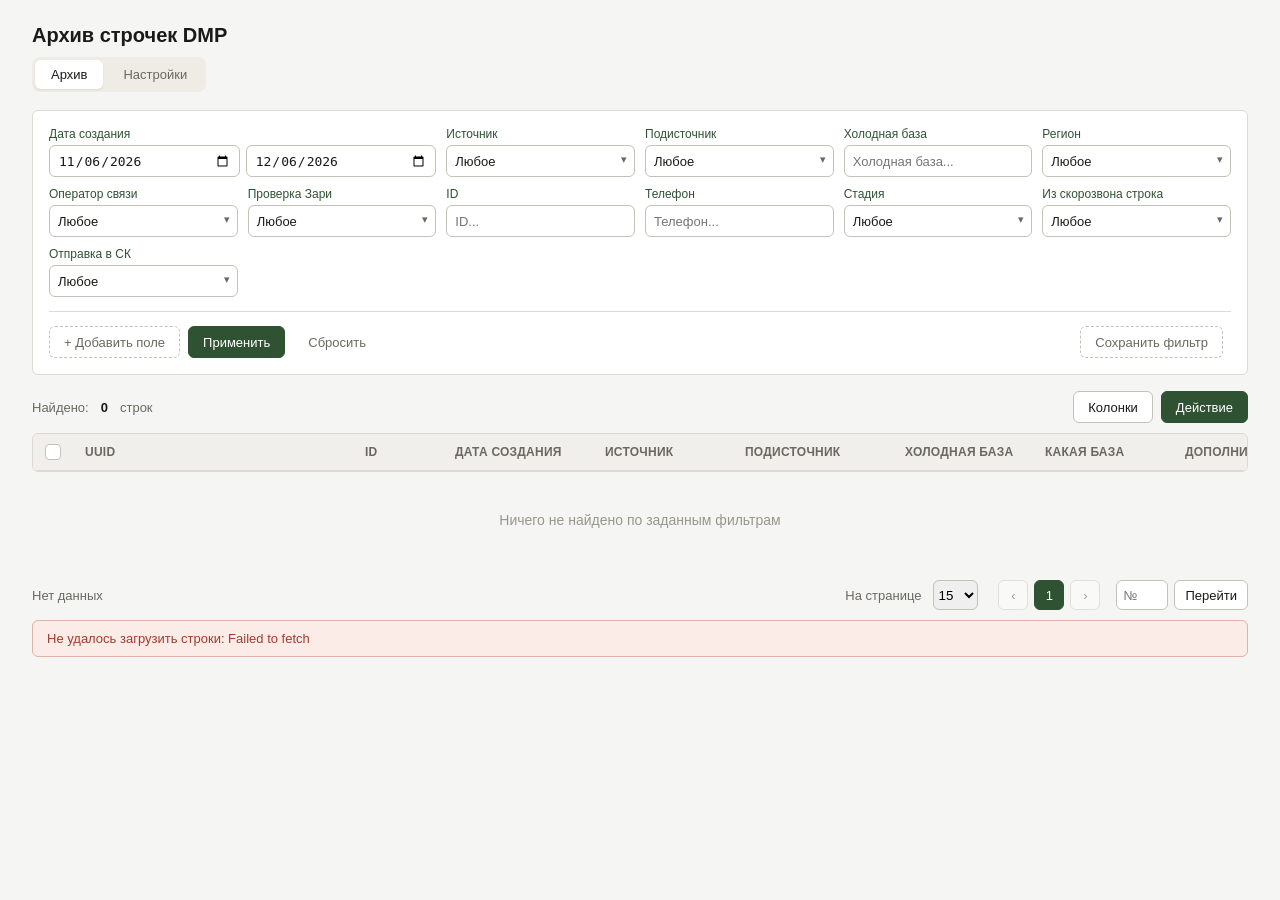
==== commit 5bd4cafd: "Record the production API, worker, and archive changes that were running only on the server. Co-auth" ====
--- a/frontend/list/index.html
+++ b/frontend/list/index.html
@@ -3,7 +3,11 @@
 <head>
 <meta charset="UTF-8">
 <title>Архив строчек DMP</title>
-<link rel="stylesheet" href="assets/css/style.css?v=14">
+<link rel="icon" href="/favicon.ico" sizes="any">
+<link rel="icon" type="image/png" href="/favicon-32.png" sizes="32x32">
+<link rel="apple-touch-icon" href="/apple-touch-icon.png">
+<link rel="stylesheet" href="assets/css/style.css?v=22">
+<script src="/assets/js/auth.js?v=2"></script>
 </head>
 <body>
 <div class="wrap">
@@ -12,7 +16,7 @@
     <h1>Архив строчек DMP</h1>
     <nav class="app-nav" aria-label="Разделы">
       <a class="app-nav-item active" href="/list/">Архив</a>
-      <a class="app-nav-item" href="/settings/">Настройки</a>
+      <a class="app-nav-item" href="/settings/guide/sources">Настройки</a>
     </nav>
   </div>
 
@@ -54,12 +58,25 @@
           </div>
         </div>
       </div>
-      <button class="btn" onclick="exportData('selected')">Экспортировать выбранные</button>
-      <button class="btn btn-primary" onclick="exportData('all')">Экспортировать по фильтру</button>
-    </div>
-  </div>
-
-  <div class="table-scroll">
+      <div class="action-menu-wrap" id="action-menu-wrap">
+        <button class="btn btn-primary" type="button" onclick="toggleActionMenu(event)">Действие</button>
+        <div class="action-menu" id="action-menu">
+          <button type="button" onclick="runAction('export-selected')">Экспорт выбранного</button>
+          <button type="button" onclick="runAction('export-filter')">Экспорт по фильтру</button>
+          <div class="action-menu-sep"></div>
+          <button type="button" onclick="runAction('resend-sk')">Переотправить в скорозвон</button>
+          <div class="action-menu-sep"></div>
+          <button type="button" onclick="runAction('import')">Импорт</button>
+        </div>
+      </div>
+    </div>
+  </div>
+
+  <div class="table-scroll is-loading" id="table-scroll">
+  <div id="table-loading" class="table-loading">
+    <span class="page-spinner" aria-hidden="true"></span>
+    Загрузка…
+  </div>
   <table>
     <colgroup id="table-cols"></colgroup>
     <thead>
@@ -127,8 +144,78 @@
     </div>
   </div>
 
+  <div class="overlay" id="import-overlay" onclick="if(event.target===this) closeImport()">
+    <div class="card import-card">
+      <div class="card-head">
+        <div>
+          <p class="card-title">Импорт строк</p>
+          <p class="card-sub" id="import-sub">xlsx или csv. Сейчас только маппинг колонок, в архив не пишем.</p>
+        </div>
+        <button class="card-close" type="button" onclick="closeImport()">&times;</button>
+      </div>
+      <div class="card-body">
+        <input type="file" id="import-file" accept=".xlsx,.csv,.txt,application/vnd.openxmlformats-officedocument.spreadsheetml.sheet,text/csv" hidden onchange="uploadImportFile(this.files && this.files[0])">
+        <div id="import-drop" class="import-drop" onclick="document.getElementById('import-file').click()" ondragover="event.preventDefault(); this.classList.add('drag')" ondragleave="this.classList.remove('drag')" ondrop="event.preventDefault(); this.classList.remove('drag'); uploadImportFile(event.dataTransfer.files[0])">
+          Перетащите файл сюда или нажмите, чтобы выбрать
+          <span>XLSX / CSV</span>
+        </div>
+        <div id="import-error" class="import-error" hidden></div>
+        <div id="import-loading" class="import-loading" hidden>
+          <span class="page-spinner" aria-hidden="true"></span>
+          Читаем файл…
+        </div>
+        <div id="import-map-wrap" hidden>
+          <div class="card-section">
+            <h3>Маппинг колонок</h3>
+            <p class="import-hint">Колонка в файле → поле lead_row</p>
+            <div class="import-map" id="import-map"></div>
+          </div>
+          <div class="card-section">
+            <h3>Как это ляжет в систему</h3>
+            <p class="import-hint" id="import-preview-hint"></p>
+            <div class="import-preview-scroll">
+              <table class="import-preview-table" id="import-preview-table"></table>
+            </div>
+          </div>
+        </div>
+        <div id="import-project-wrap" hidden>
+          <div class="card-section">
+            <h3>Источник</h3>
+            <p class="import-hint">Обязательно. Подисточник и проект Скорозвона назначатся по стандартным связкам.</p>
+            <label class="import-select-label">Источник</label>
+            <div class="ms" id="import-source">
+              <button type="button" class="ms-trigger" onclick="toggleImportSourceMs(event)"><span class="ms-label">Выберите источник</span></button>
+              <span class="ms-caret">▾</span>
+              <div class="ms-drop" onclick="event.stopPropagation()">
+                <input type="text" class="ms-search" placeholder="Поиск..." oninput="filterImportSourceMs(this.value)">
+                <div class="ms-opts" id="import-source-opts"></div>
+              </div>
+            </div>
+          </div>
+        </div>
+        <div id="import-upload-wrap" hidden>
+          <div class="card-section">
+            <h3>Загрузка в очередь</h3>
+            <p class="import-hint" id="import-upload-hint">Пишем lead_row и outbox пачками по 500. Дальше — обычный пайплайн воркера.</p>
+            <div class="import-progress">
+              <div class="import-progress-track"><i id="import-progress-fill"></i></div>
+              <div id="import-progress-text">0 / 0</div>
+            </div>
+          </div>
+        </div>
+      </div>
+      <div class="import-foot" id="import-foot" hidden>
+        <button class="btn" type="button" id="import-back" hidden onclick="importBack()">Назад</button>
+        <div class="import-foot-right">
+          <span class="import-step-label">Шаг <span id="import-step-n">1</span>/3</span>
+          <button class="btn btn-primary" type="button" id="import-next" onclick="importNext()">Далее</button>
+        </div>
+      </div>
+    </div>
+  </div>
+
 </div>
 
-<script src="assets/js/script.js?v=36"></script>
+<script src="assets/js/script.js?v=53"></script>
 </body>
 </html>
--- a/frontend/list/assets/css/style.css
+++ b/frontend/list/assets/css/style.css
@@ -77,7 +77,22 @@
   .toolbar { display: flex; justify-content: space-between; align-items: center; margin-bottom: 10px; }
   .toolbar-left { display: flex; align-items: center; gap: 12px; font-size: 13px; color: var(--text-2); }
   .toolbar-left b { color: var(--text); }
-  .table-scroll { width: 100%; overflow-x: auto; border: 1px solid var(--border); border-radius: var(--radius); background: var(--surface); }
+  .table-scroll { position: relative; width: 100%; overflow-x: auto; border: 1px solid var(--border); border-radius: var(--radius); background: var(--surface); }
+  .table-scroll.is-loading { min-height: 180px; }
+  .table-loading {
+    position: absolute; inset: 0; z-index: 2;
+    display: flex; flex-direction: column; align-items: center; justify-content: center; gap: 12px;
+    background: rgba(255,255,255,.78); color: var(--text-muted); font-size: 13px;
+  }
+  .table-loading[hidden] { display: none; }
+  .page-spinner {
+    width: 28px; height: 28px;
+    border: 3px solid var(--border);
+    border-top-color: var(--accent);
+    border-radius: 50%;
+    animation: page-spin .7s linear infinite;
+  }
+  @keyframes page-spin { to { transform: rotate(360deg); } }
   table { border-collapse: collapse; background: var(--surface); table-layout: fixed; width: max-content; min-width: 100%; }
   thead th { text-align: left; font-size: 12px; font-weight: 600; color: var(--text-2); text-transform: uppercase; letter-spacing: .02em; padding: 10px 12px; background: #f0efeb; border-bottom: 1px solid var(--border); white-space: nowrap; position: relative; overflow: hidden; }
   thead th.th-drag { cursor: grab; user-select: none; }
@@ -122,6 +137,7 @@
   .badge-clean { background: #e6f1e6; color: #2f5233; }
   .badge-dup { background: #fbeee6; color: #a23b2e; }
   .badge-err { background: #f0efeb; color: var(--text-2); }
+  .sk-send-pending { color: var(--text-muted); }
   .stage { display: inline-flex; align-items: center; gap: 6px; font-size: 13px; }
   .dot { width: 6px; height: 6px; border-radius: 50%; background: #99968d; }
   .dot-1 { background: #8a8680; }
@@ -172,6 +188,8 @@
   .tl-item:last-child { padding-bottom: 0; }
   .tl-item::before { content:''; position:absolute; left:-18px; top:3px; width:9px; height:9px; border-radius:50%; background: var(--accent); border: 2px solid var(--surface); }
   .tl-item.tl-dispatch::before { background: #2f6fa8; }
+  .tl-item.tl-queue::before { background: #b0892e; }
+  .tl-badge.wait { background: #f4efe3; color: #7a5b1e; }
   .tl-time { color: var(--text-muted); font-size: 12px; margin-top: 2px; }
   .tl-label { font-weight: 500; }
   .tl-detail { color: var(--text-2); font-size: 12.5px; margin-top: 2px; display: flex; align-items: center; gap: 6px; flex-wrap: wrap; }
@@ -202,4 +220,77 @@
   .col-picker-item.dragging { opacity: .4; }
   .col-picker-item .drag-handle { color: var(--text-muted); cursor: grab; }
   .col-picker-item label { flex: 1; cursor: pointer; }
-  .col-picker-foot { padding: 8px 12px; border-top: 1px solid var(--border); display: flex; justify-content: space-between; }+  .col-picker-foot { padding: 8px 12px; border-top: 1px solid var(--border); display: flex; justify-content: space-between; }
+
+  .action-menu-wrap { position: relative; }
+  .action-menu {
+    display: none; position: absolute; right: 0; top: 36px; z-index: 50;
+    background: var(--surface); border: 1px solid var(--border-strong); border-radius: var(--radius);
+    box-shadow: 0 6px 18px rgba(0,0,0,.12); min-width: 220px; padding: 4px;
+  }
+  .action-menu.show { display: block; }
+  .action-menu button {
+    display: block; width: 100%; text-align: left; height: 34px; border: 0; background: none;
+    padding: 0 12px; font-size: 13px; cursor: pointer; border-radius: 4px; color: var(--text);
+  }
+  .action-menu button:hover { background: var(--accent-bg); }
+  .action-menu-sep { height: 1px; background: var(--border); margin: 4px 6px; }
+
+  .import-card { width: 980px; max-width: 96%; display: flex; flex-direction: column; }
+  .import-card .card-body { max-height: 62vh; }
+  .import-drop {
+    border: 1.5px dashed var(--border-strong); border-radius: 8px; padding: 28px 16px;
+    text-align: center; color: var(--text-2); cursor: pointer; background: #fafaf8;
+  }
+  .import-drop span { display: block; margin-top: 6px; font-size: 12px; color: var(--text-muted); }
+  .import-drop:hover, .import-drop.drag { border-color: var(--accent); background: var(--accent-bg); color: var(--accent); }
+  .import-error { margin-top: 10px; color: var(--danger); font-size: 13px; }
+  .import-loading { display: flex; align-items: center; justify-content: center; gap: 10px; padding: 18px; color: var(--text-muted); font-size: 13px; }
+  .import-loading[hidden] { display: none; }
+  .import-hint { margin: 0 0 10px; font-size: 12px; color: var(--text-muted); }
+  .import-map { display: flex; flex-direction: column; gap: 8px; }
+  .import-map-row { display: grid; grid-template-columns: minmax(160px, 1.1fr) 24px minmax(220px, 1.2fr); gap: 10px; align-items: center; }
+  .import-map-col { min-width: 0; }
+  .import-map-name { font-size: 13px; font-weight: 500; overflow: hidden; text-overflow: ellipsis; white-space: nowrap; }
+  .import-map-samples { font-size: 11px; color: var(--text-muted); overflow: hidden; text-overflow: ellipsis; white-space: nowrap; }
+  .import-map-arrow { color: var(--text-muted); text-align: center; }
+  .import-map-row select { height: 32px; border: 1px solid var(--border-strong); border-radius: var(--radius); padding: 0 8px; font-size: 13px; background: var(--surface); width: 100%; }
+  .import-preview-scroll { overflow: auto; border: 1px solid var(--border); border-radius: var(--radius); max-height: 280px; }
+  .import-preview-table { width: 100%; border-collapse: collapse; table-layout: auto; min-width: 100%; }
+  .import-preview-table th { text-align: left; font-size: 11px; font-weight: 600; color: var(--text-2); text-transform: none; letter-spacing: 0; padding: 8px 10px; background: #f0efeb; border-bottom: 1px solid var(--border); white-space: nowrap; }
+  .import-preview-table td { padding: 7px 10px; border-bottom: 1px solid var(--border); font-size: 12px; white-space: nowrap; max-width: 240px; overflow: hidden; text-overflow: ellipsis; }
+  .import-preview-empty { padding: 16px; color: var(--text-muted); font-size: 13px; }
+  .import-foot {
+    display: flex; align-items: center; justify-content: space-between; gap: 12px;
+    padding: 12px 22px; border-top: 1px solid var(--border); background: #f8f7f4;
+  }
+  .import-foot[hidden] { display: none; }
+  .import-foot-right { display: flex; align-items: center; gap: 12px; margin-left: auto; }
+  .import-step-label { font-size: 13px; color: var(--text-2); font-weight: 500; }
+  .import-select-label { display: block; font-size: 12px; color: var(--text-2); margin: 0 0 4px; font-weight: 500; }
+  #import-source { width: 100%; margin-bottom: 10px; }
+  #import-source .ms-drop {
+    position: fixed; top: auto; left: auto; right: auto; z-index: 80;
+    max-height: 320px;
+  }
+  #import-source .ms-opts { max-height: 260px; }
+  #import-source .ms-opt.is-selected { background: var(--accent-bg); color: var(--accent); font-weight: 600; }
+  .import-project-search {
+    width: 100%; height: 32px; border: 1px solid var(--border-strong); border-radius: var(--radius);
+    padding: 0 8px; font-size: 13px; margin-bottom: 10px; background: var(--surface);
+  }
+  .import-project-list { max-height: 320px; overflow-y: auto; border: 1px solid var(--border); border-radius: var(--radius); }
+  .import-project-item {
+    display: flex; align-items: center; gap: 10px; padding: 9px 12px; cursor: pointer;
+    border-bottom: 1px solid var(--border); font-size: 13px;
+  }
+  .import-project-item:last-child { border-bottom: none; }
+  .import-project-item:hover { background: var(--accent-bg); }
+  .import-project-item.is-selected { background: var(--accent-bg); }
+  .import-project-item input { margin: 0; }
+  .import-project-name { font-weight: 500; }
+  .import-project-id { margin-left: auto; color: var(--text-muted); font-size: 12px; }
+  .import-progress { display: flex; flex-direction: column; gap: 10px; }
+  .import-progress-track { height: 10px; background: #eeece5; border-radius: 99px; overflow: hidden; }
+  .import-progress-track i { display: block; height: 100%; width: 0; background: var(--accent); transition: width .2s ease; }
+  #import-progress-text { font-size: 13px; color: var(--text-2); }
